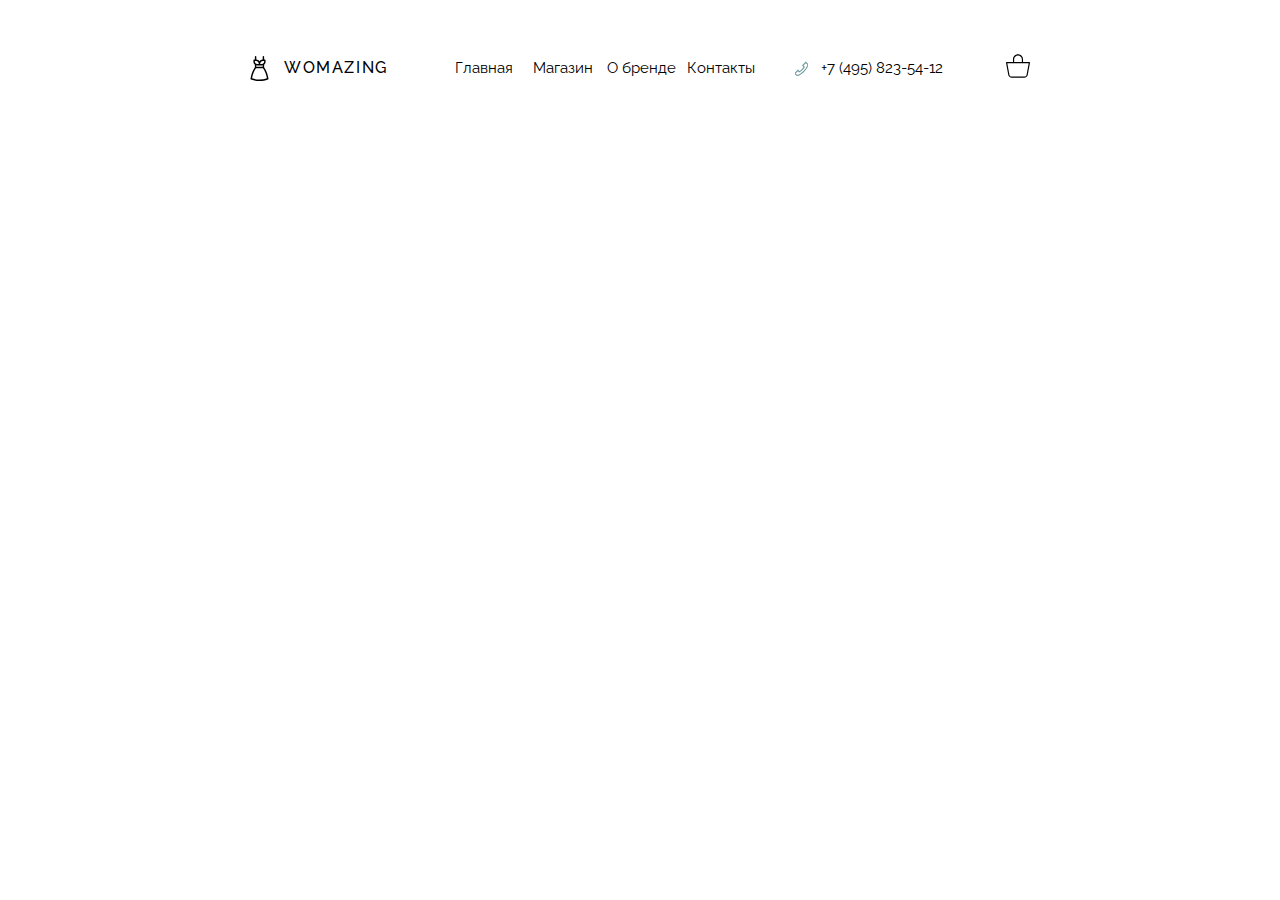
==== basket.html @ 0718bf18 "fix: исправить линки в панели навигации для малого экрана feat: Добавить файл shop.css, сделать хеде" ====
<!DOCTYPE html>
<html lang="ru">

<head>
    <meta charset="UTF-8">
    <meta http-equiv="X-UA-Compatible" content="IE=edge">
    <meta name="viewport" content="width=device-width, initial-scale=1.0">
    <link rel="stylesheet" href="assets/css/normalize.css">
    <link rel="stylesheet" href="assets/css/main.css">
    <title>Корзина</title>

</head>

<body>
    <!--Логотип и панель навигации-->
    <div class="logo md-block sd"><!--Логотип для мобильного экрана-->
        <img src="assets/buttons/logo.svg" alt="dress">
        <span>WOMAZING</span>
    </div>

    <nav>
        <div class="nav-logo lg-block">
            <!--Логотип может использоваться сам по себе (в футере)
            оборачиваю в отдельный div для позиционирования в панели навигации-->
            <div class="logo">
                <img src="assets/buttons/logo.svg" alt="dress">
                <span>WOMAZING</span>
            </div>
        </div>

        <!--Меню для маленьких экранов-->
        <div class="sd" role="navigation">
            <div id="menuToggle">
                <input type="checkbox" id="hambMenu" />
                <span></span><!--Этот спан будет отображаться в виде линеечки в кубике-->
                <span></span>
                <span></span>
                <ul id="menu">
                    <a href="index.html">
                        <li>Главная</li>
                    </a>
                    <a href="shop.html">
                        <li>Магазин</li>
                    </a>
                    <a href="brand.html">
                        <li>О бренде</li>
                    </a>
                    <a href="contacts.html">
                        <li>Контакты</li>
                    </a>
                </ul>

            </div>
            <label for="hambMenu">МЕНЮ</label>
        </div>

        <!--Элементы меню для medium экранов и более-->
        <div class="nav-bar md-grid lg-grid">
            <div class="nav-main">
                <a href="index.html">Главная</a>
            </div>
            <div class="nav-shop">
                <a href="shop.html">Магазин</a>
            </div>
            <div class="nav-brand">
                <a href="brand.html">О бренде</a>
            </div>
            <div class="nav-contacts">
                <a href="contacts.html">Контакты</a>
            </div>
        </div>
        <div class="nav-phone">
            <a href="#">
                <div class="phone-img">
                    <img src="assets/buttons/phone.svg" alt="телефон">
                    <img src="assets/buttons/phone-hover.svg" alt="телефон">
                </div>
                <span>+7 (495) 823-54-12</span>
            </a>
        </div>
        <div class="nav-basket">
            <a href="basket.html">
                <div class="link-img-container">
                    <img src="assets/buttons/basket.svg" alt="корзина">
                </div>
            </a>
        </div>
    </nav>
    <!--Окончание панели навигации-->



</body>

</html>
---- assets/css/main.css ----
@import url('https://fonts.googleapis.com/css2?family=Raleway:wght@400;500;700&display=swap');

body {
    /*Шрифты для всего проекта*/
    font-family: 'Raleway', sans-serif;

    background: white;
    /*Поля проекта для широкоэкранного макета*/
    padding: 54px 250px 0px 250px;
}



/*---------------Блок стиля ссылок в проекте----------------*/
a {
    text-decoration: none;
    color: black;
}


.link-current {
    color: #509498;
    font-weight: 500;
}

.link-img-container:hover {
    height: 100%;
    background: #6E9C9F;
    background-blend-mode: lighten;
}

/*------------------------------------------------------*/


h1 {
    font-weight: 500;
    font-size: 55px;
    line-height: 110%;
}

nav {
    display: grid;
    grid-template-columns: [start-logo] 145px 1.5fr [start-menu] 3.5fr [end-menu] 1fr [start-phone] 170px [start-basket] 2fr;
    align-items: center;
    gap: 10px;
    font-size: 15px;
    margin-bottom: 10px;
}

nav a:hover {
    background: #6E9C9F;
    color: #E0E0E0;
}

.nav-logo {
    grid-column: start-logo/start-menu;
    justify-self: left;
}


.nav-bar {
    grid-column: start-menu/end-menu;
    justify-self: end;


    /*Необходимо добиться в десктопной версии ширины между элементами меню не более 45px.
    Это делаем на гридах*/
    display: grid;
    /*Фикс. ширина для элементов меню. Динамичная ширина - для полей*/
    grid-template-columns: 1fr 45px 1fr 45px 1fr 45px 1fr;
    justify-items: center;
    gap: 12px;
}

.nav-main,
.nav-shop,
.nav-brand,
.nav-contacts {
    /*Прописываем стили, общие для всех элементов меню*/
    white-space: nowrap;
}

.nav-main {
    grid-column: 1/2;
}

.nav-shop {
    grid-column: 3/4;
}

.nav-brand {
    grid-column: 5/6;
}

.nav-contacts {
    grid-column: 7/8;
}


/*---------------Стили телефонного номера-------------*/
.nav-phone {
    grid-column: start-phone/start-basket;
}

.nav-phone a {
    display: flex;
    align-items: center;

}

.nav-phone span {
    padding-left: 13px;
}


.phone-img {
    display: inline-block;
    height: 15px;
    width: 13px;
}

.phone-img img {
    width: 100%;
    height: 100%;
    object-fit: cover;
}

.phone-img img:nth-of-type(2) {
    /*Изначально второе изображение трубки скрыто*/
    display: none;
}


.nav-phone:hover img:nth-of-type(1) {
    display: none;
}

.nav-phone:hover img:nth-of-type(2) {
    display: block;
}


/*-------------СТИЛЬ КОРЗИНЫ В МЕНЮ НАВИГАЦИИ---------*/
.nav-basket {
    grid-column: start-basket/-1;
    justify-self: end;
}

/*-------------------СТИЛИ ЛОГОТИПА-------------------*/
.logo {
    display: flex;
    align-items: center;
    font-weight: 500;
    font-size: 16px;
    letter-spacing: 0.1em;
}

.logo img {
    margin-right: 15px;
}

/*------------------------------------------------------*/


/*Стили затирания блоков доступны для всех
котрольных точек @media*/
.sd,
.md-block,
.md-grid,
.md-flex {
    display: none;
}

.lg-block {
    display: block;
}

.lg-grid {
    display: grid;
}

.lg-flex {
    display: flex;
}



@media screen and (max-width: 1350px) {

    /*Ширина, при которой разметка меню из figma больше не поддерживается. Делаем динамичные поля в body
Освобождаем место под меню в панели навигатора*/


    /*Контрольная точка. Ниже этой ширины вёрстка меню разметкой Figma не поддерживается. Переопределяем grid*/
    .nav-bar {
        grid-template-columns: 55px 1fr 55px 1fr 55px 1fr 55px;
        justify-self: normal;
    }
}


@media screen and (max-width: 1000px) {
    body {

        padding-left: 3vw;
        padding-right: 3vw;
    }

}

@media screen and (max-width: 720px) {
    body {

        padding: 5px 5px 0px 5px;
        font-size: 14px;
    }

    nav {
        grid-template-columns: 1fr 170px 40px;
        font-size: 14px;
        gap: 10px;

    }

    .nav-bar {
        grid-column: 1/2;
        grid-template-columns: 1fr 1fr 1fr 1fr;
        gap: 5px;
    }


    .nav-main {
        grid-column: 1/2;
    }

    .nav-shop {
        grid-column: 2/3;
    }

    .nav-brand {
        grid-column: 3/4;
    }

    .nav-contacts {
        grid-column: 4/5;
    }

    .nav-phone {
        grid-column: 2/3;
        justify-self: end;
    }

    .nav-basket {
        grid-column: 3/4;
    }


    /*Стили отображения средних экранов доступны только для средних экранов*/
    .sd,
    .lg-block,
    .lg-grid,
    .lg-flex {
        display: none;
    }

    .md-block {
        display: block;
    }

    .md-flex {
        display: flex;
    }

    .md-grid {
        display: grid;
    }

}

@media screen and (max-width: 480px) {

    /*Экран мобилки*/
    body {
        /*Оставляем минимальные поля*/

        font-size: 12px;
    }

    .lg,
    .md-block,
    .md-flex,
    .md-grid,
    .lg-block,
    .lg-grid,
    .lg-flex {
        display: none;
    }

    .sd {
        /*Показываем блок, доступный только для small display (мобилка)*/
        display: flex;
        align-items: center;
    }



    .logo {
        margin: 10px;
    }

    nav {
        grid-template-columns: 1.1fr 170px 1fr;
        gap: 5px;
    }

    .nav-phone {
        grid-column: 2/3;
    }

    .nav-basket {
        grid-column: 3/4;
    }



    /*---------------------------------------------------
    Стили для работы меню кубика-бургера
    За основу взят пример отсюда: 
    https://codepen.io/erikterwan/pen/EVzeRP
    -----------------------------------------------------*/
    label {
        padding-left: 5px;
        /*Цвет шрифта рядом с кубиком*/
        color: #303030;
    }

    #menuToggle {
        display: block;
        z-index: 1;
        -webkit-user-select: none;
        user-select: none;
    }

    #menuToggle a {
        text-decoration: none;
        /*Цвет шрифта внутри меню*/
        color: #303030;
        transition: color 0.3s ease;
    }

    #menuToggle a:hover {
        color: tomato;
    }


    #menuToggle input {
        /*Стиль чекбокса в открытом меню*/
        display: block;
        width: 40px;
        height: 32px;
        position: absolute;
        cursor: pointer;
        opacity: 0;
        /* hide this */
        z-index: 2;
        /* and place it over the hamburger */

        -webkit-touch-callout: none;
    }

    #menuToggle span {
        /*Стиль для горизонтальной линии
        в картинке для закрытого меню*/
        display: block;
        width: 33px;
        height: 4px;
        margin-bottom: 5px;
        margin-left: 5px;
        position: relative;

        background: #303030;
        border-radius: 3px;

        z-index: 1;

        transform-origin: 4px 0px;

        transition: transform 0.5s cubic-bezier(0.77, 0.2, 0.05, 1.0), background 0.5s cubic-bezier(0.77, 0.2, 0.05, 1.0),
            opacity 0.55s ease;
    }

    #menuToggle span:first-child {
        transform-origin: 0% 0%;
    }

    #menuToggle span:nth-last-child(2) {
        transform-origin: 0% 100%;
    }


    #menuToggle input:checked~span {
        opacity: 1;
        transform: rotate(45deg) translate(-2px, -1px);
        /*Цвет крестика*/
        background: #E0E0E0;
    }

    #menuToggle input:checked~span:nth-last-child(3) {
        opacity: 0;
        transform: rotate(0deg) scale(0.2, 0.2);
    }

    #menuToggle input:checked~span:nth-last-child(2) {
        transform: rotate(-45deg) translate(0, -1px);
    }

    #menu {
        /*Стиль для раскрытого меню*/
        position: absolute;
        width: 100px;
        margin: -35px 0px 0px -50px;
        /*Верхний отступ 70px - под палец,
        чтобы случайно не закрыть*/
        padding: 70px 5px 0px 50px;
        /*Цвет фона открытого меню*/
        background-color: rgba(110, 156, 159, 0.9);
        /*VS-code подсказал
         прикольный стиль смешивания из трёх букв*/
        background-blend-mode: hue;
        list-style-type: none;
        -webkit-font-smoothing: antialiased;
        /* to stop flickering of text in safari */

        transform-origin: 0% 0%;
        transform: translate(-100%, 0);

        transition: transform 0.5s cubic-bezier(0.77, 0.2, 0.05, 1.0);
    }

    #menu li {
        padding: 10px 0;
        color: #E0E0E0;
        /*font-size: 11px;*/

    }

    #menuToggle ul {
        display: flex;
        flex-direction: column;

    }

    #menuToggle input:checked~ul {
        transform: none;

    }
}
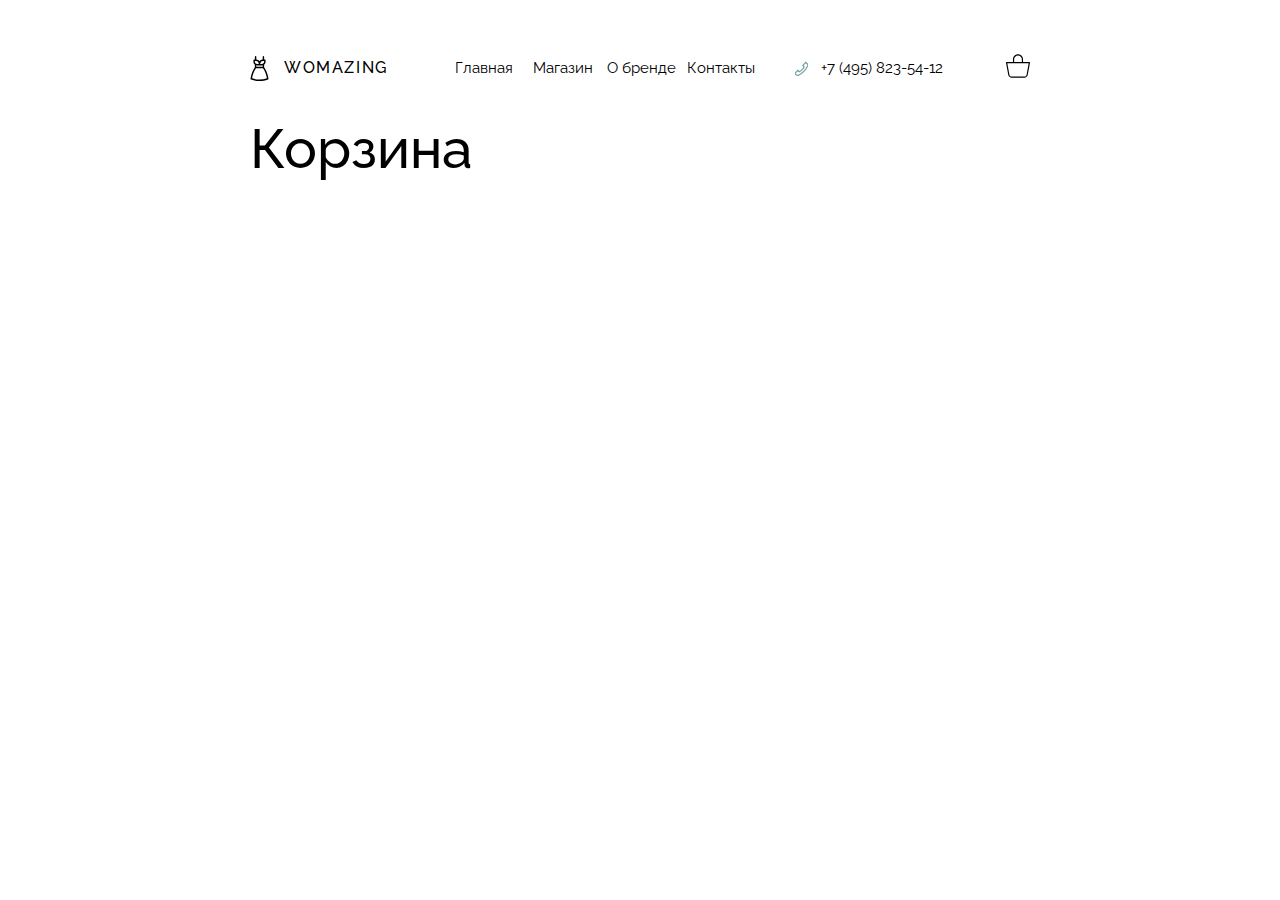
==== commit 382150dd: "fix: исправлены мелкие ошибки" ====
--- a/basket.html
+++ b/basket.html
@@ -7,13 +7,15 @@
     <meta name="viewport" content="width=device-width, initial-scale=1.0">
     <link rel="stylesheet" href="assets/css/normalize.css">
     <link rel="stylesheet" href="assets/css/main.css">
+    <link rel="stylesheet" href="assets/css/navigation.css">
     <title>Корзина</title>
 
 </head>
 
 <body>
     <!--Логотип и панель навигации-->
-    <div class="logo md-block sd"><!--Логотип для мобильного экрана-->
+    <div class="logo md-block sd">
+        <!--Логотип для мобильного экрана-->
         <img src="assets/buttons/logo.svg" alt="dress">
         <span>WOMAZING</span>
     </div>
@@ -31,25 +33,17 @@
         <!--Меню для маленьких экранов-->
         <div class="sd" role="navigation">
             <div id="menuToggle">
-                <input type="checkbox" id="hambMenu" />
-                <span></span><!--Этот спан будет отображаться в виде линеечки в кубике-->
+                <input type="checkbox" id="hambMenu">
+                <span></span>
+                <!--Этот спан будет отображаться в виде линеечки в кубике-->
                 <span></span>
                 <span></span>
                 <ul id="menu">
-                    <a href="index.html">
-                        <li>Главная</li>
-                    </a>
-                    <a href="shop.html">
-                        <li>Магазин</li>
-                    </a>
-                    <a href="brand.html">
-                        <li>О бренде</li>
-                    </a>
-                    <a href="contacts.html">
-                        <li>Контакты</li>
-                    </a>
+                    <li><a href="index.html">Главная</a></li>
+                    <li><a href="shop.html">Магазин</a></li>
+                    <li><a href="brand.html">О бренде</a></li>
+                    <li><a href="contacts.html">Контакты</a></li>
                 </ul>
-
             </div>
             <label for="hambMenu">МЕНЮ</label>
         </div>
@@ -88,6 +82,7 @@
     </nav>
     <!--Окончание панели навигации-->
 
+    <h1>Корзина</h1>
 
 
 </body>
--- a/assets/css/main.css
+++ b/assets/css/main.css
@@ -1,4 +1,5 @@
 @import url('https://fonts.googleapis.com/css2?family=Raleway:wght@400;500;700&display=swap');
+
 
 body {
     /*Шрифты для всего проекта*/
@@ -9,27 +10,10 @@
     padding: 54px 250px 0px 250px;
 }
 
-
-
-/*---------------Блок стиля ссылок в проекте----------------*/
 a {
     text-decoration: none;
     color: black;
 }
-
-
-.link-current {
-    color: #509498;
-    font-weight: 500;
-}
-
-.link-img-container:hover {
-    height: 100%;
-    background: #6E9C9F;
-    background-blend-mode: lighten;
-}
-
-/*------------------------------------------------------*/
 
 
 h1 {
@@ -38,420 +22,10 @@
     line-height: 110%;
 }
 
-nav {
-    display: grid;
-    grid-template-columns: [start-logo] 145px 1.5fr [start-menu] 3.5fr [end-menu] 1fr [start-phone] 170px [start-basket] 2fr;
-    align-items: center;
-    gap: 10px;
-    font-size: 15px;
-    margin-bottom: 10px;
-}
 
-nav a:hover {
-    background: #6E9C9F;
-    color: #E0E0E0;
-}
-
-.nav-logo {
-    grid-column: start-logo/start-menu;
-    justify-self: left;
-}
-
-
-.nav-bar {
-    grid-column: start-menu/end-menu;
-    justify-self: end;
-
-
-    /*Необходимо добиться в десктопной версии ширины между элементами меню не более 45px.
-    Это делаем на гридах*/
-    display: grid;
-    /*Фикс. ширина для элементов меню. Динамичная ширина - для полей*/
-    grid-template-columns: 1fr 45px 1fr 45px 1fr 45px 1fr;
-    justify-items: center;
-    gap: 12px;
-}
-
-.nav-main,
-.nav-shop,
-.nav-brand,
-.nav-contacts {
-    /*Прописываем стили, общие для всех элементов меню*/
-    white-space: nowrap;
-}
-
-.nav-main {
-    grid-column: 1/2;
-}
-
-.nav-shop {
-    grid-column: 3/4;
-}
-
-.nav-brand {
-    grid-column: 5/6;
-}
-
-.nav-contacts {
-    grid-column: 7/8;
-}
-
-
-/*---------------Стили телефонного номера-------------*/
-.nav-phone {
-    grid-column: start-phone/start-basket;
-}
-
-.nav-phone a {
-    display: flex;
-    align-items: center;
-
-}
-
-.nav-phone span {
-    padding-left: 13px;
-}
-
-
-.phone-img {
-    display: inline-block;
-    height: 15px;
-    width: 13px;
-}
-
-.phone-img img {
-    width: 100%;
-    height: 100%;
-    object-fit: cover;
-}
-
-.phone-img img:nth-of-type(2) {
-    /*Изначально второе изображение трубки скрыто*/
-    display: none;
-}
-
-
-.nav-phone:hover img:nth-of-type(1) {
-    display: none;
-}
-
-.nav-phone:hover img:nth-of-type(2) {
-    display: block;
-}
-
-
-/*-------------СТИЛЬ КОРЗИНЫ В МЕНЮ НАВИГАЦИИ---------*/
-.nav-basket {
-    grid-column: start-basket/-1;
-    justify-self: end;
-}
-
-/*-------------------СТИЛИ ЛОГОТИПА-------------------*/
-.logo {
-    display: flex;
-    align-items: center;
-    font-weight: 500;
-    font-size: 16px;
-    letter-spacing: 0.1em;
-}
-
-.logo img {
-    margin-right: 15px;
-}
-
-/*------------------------------------------------------*/
-
-
-/*Стили затирания блоков доступны для всех
-котрольных точек @media*/
-.sd,
-.md-block,
-.md-grid,
-.md-flex {
-    display: none;
-}
-
-.lg-block {
-    display: block;
-}
-
-.lg-grid {
-    display: grid;
-}
-
-.lg-flex {
-    display: flex;
-}
-
-
-
-@media screen and (max-width: 1350px) {
-
-    /*Ширина, при которой разметка меню из figma больше не поддерживается. Делаем динамичные поля в body
-Освобождаем место под меню в панели навигатора*/
-
-
-    /*Контрольная точка. Ниже этой ширины вёрстка меню разметкой Figma не поддерживается. Переопределяем grid*/
-    .nav-bar {
-        grid-template-columns: 55px 1fr 55px 1fr 55px 1fr 55px;
-        justify-self: normal;
-    }
-}
-
-
-@media screen and (max-width: 1000px) {
-    body {
-
-        padding-left: 3vw;
-        padding-right: 3vw;
-    }
-
-}
-
-@media screen and (max-width: 720px) {
-    body {
-
-        padding: 5px 5px 0px 5px;
-        font-size: 14px;
-    }
-
-    nav {
-        grid-template-columns: 1fr 170px 40px;
-        font-size: 14px;
-        gap: 10px;
-
-    }
-
-    .nav-bar {
-        grid-column: 1/2;
-        grid-template-columns: 1fr 1fr 1fr 1fr;
-        gap: 5px;
-    }
-
-
-    .nav-main {
-        grid-column: 1/2;
-    }
-
-    .nav-shop {
-        grid-column: 2/3;
-    }
-
-    .nav-brand {
-        grid-column: 3/4;
-    }
-
-    .nav-contacts {
-        grid-column: 4/5;
-    }
-
-    .nav-phone {
-        grid-column: 2/3;
-        justify-self: end;
-    }
-
-    .nav-basket {
-        grid-column: 3/4;
-    }
-
-
-    /*Стили отображения средних экранов доступны только для средних экранов*/
-    .sd,
-    .lg-block,
-    .lg-grid,
-    .lg-flex {
-        display: none;
-    }
-
-    .md-block {
-        display: block;
-    }
-
-    .md-flex {
-        display: flex;
-    }
-
-    .md-grid {
-        display: grid;
-    }
-
-}
-
-@media screen and (max-width: 480px) {
-
-    /*Экран мобилки*/
-    body {
-        /*Оставляем минимальные поля*/
-
-        font-size: 12px;
-    }
-
-    .lg,
-    .md-block,
-    .md-flex,
-    .md-grid,
-    .lg-block,
-    .lg-grid,
-    .lg-flex {
-        display: none;
-    }
-
-    .sd {
-        /*Показываем блок, доступный только для small display (мобилка)*/
-        display: flex;
-        align-items: center;
-    }
-
-
-
-    .logo {
-        margin: 10px;
-    }
-
-    nav {
-        grid-template-columns: 1.1fr 170px 1fr;
-        gap: 5px;
-    }
-
-    .nav-phone {
-        grid-column: 2/3;
-    }
-
-    .nav-basket {
-        grid-column: 3/4;
-    }
-
-
-
-    /*---------------------------------------------------
-    Стили для работы меню кубика-бургера
-    За основу взят пример отсюда: 
-    https://codepen.io/erikterwan/pen/EVzeRP
-    -----------------------------------------------------*/
-    label {
-        padding-left: 5px;
-        /*Цвет шрифта рядом с кубиком*/
-        color: #303030;
-    }
-
-    #menuToggle {
-        display: block;
-        z-index: 1;
-        -webkit-user-select: none;
-        user-select: none;
-    }
-
-    #menuToggle a {
-        text-decoration: none;
-        /*Цвет шрифта внутри меню*/
-        color: #303030;
-        transition: color 0.3s ease;
-    }
-
-    #menuToggle a:hover {
-        color: tomato;
-    }
-
-
-    #menuToggle input {
-        /*Стиль чекбокса в открытом меню*/
-        display: block;
-        width: 40px;
-        height: 32px;
-        position: absolute;
-        cursor: pointer;
-        opacity: 0;
-        /* hide this */
-        z-index: 2;
-        /* and place it over the hamburger */
-
-        -webkit-touch-callout: none;
-    }
-
-    #menuToggle span {
-        /*Стиль для горизонтальной линии
-        в картинке для закрытого меню*/
-        display: block;
-        width: 33px;
-        height: 4px;
-        margin-bottom: 5px;
-        margin-left: 5px;
-        position: relative;
-
-        background: #303030;
-        border-radius: 3px;
-
-        z-index: 1;
-
-        transform-origin: 4px 0px;
-
-        transition: transform 0.5s cubic-bezier(0.77, 0.2, 0.05, 1.0), background 0.5s cubic-bezier(0.77, 0.2, 0.05, 1.0),
-            opacity 0.55s ease;
-    }
-
-    #menuToggle span:first-child {
-        transform-origin: 0% 0%;
-    }
-
-    #menuToggle span:nth-last-child(2) {
-        transform-origin: 0% 100%;
-    }
-
-
-    #menuToggle input:checked~span {
-        opacity: 1;
-        transform: rotate(45deg) translate(-2px, -1px);
-        /*Цвет крестика*/
-        background: #E0E0E0;
-    }
-
-    #menuToggle input:checked~span:nth-last-child(3) {
-        opacity: 0;
-        transform: rotate(0deg) scale(0.2, 0.2);
-    }
-
-    #menuToggle input:checked~span:nth-last-child(2) {
-        transform: rotate(-45deg) translate(0, -1px);
-    }
-
-    #menu {
-        /*Стиль для раскрытого меню*/
-        position: absolute;
-        width: 100px;
-        margin: -35px 0px 0px -50px;
-        /*Верхний отступ 70px - под палец,
-        чтобы случайно не закрыть*/
-        padding: 70px 5px 0px 50px;
-        /*Цвет фона открытого меню*/
-        background-color: rgba(110, 156, 159, 0.9);
-        /*VS-code подсказал
-         прикольный стиль смешивания из трёх букв*/
-        background-blend-mode: hue;
-        list-style-type: none;
-        -webkit-font-smoothing: antialiased;
-        /* to stop flickering of text in safari */
-
-        transform-origin: 0% 0%;
-        transform: translate(-100%, 0);
-
-        transition: transform 0.5s cubic-bezier(0.77, 0.2, 0.05, 1.0);
-    }
-
-    #menu li {
-        padding: 10px 0;
-        color: #E0E0E0;
-        /*font-size: 11px;*/
-
-    }
-
-    #menuToggle ul {
-        display: flex;
-        flex-direction: column;
-
-    }
-
-    #menuToggle input:checked~ul {
-        transform: none;
-
-    }
+/*Стиль для Хлебных крошек, для выделения текущей страницы*/
+.curr-page-position {
+    display: inline;
+    font-size: 17px;
+    color: #919191;
 }--- a/assets/css/navigation.css
+++ b/assets/css/navigation.css
@@ -0,0 +1,447 @@
+:root {
+    /*z-индекс панели навигации*/
+    --nav-z-index: 10;
+    --nav-position: relative;
+}
+
+
+nav {
+    z-index: var(--nav-z-index);
+    position: var(--nav-position);
+    display: grid;
+    grid-template-columns: [start-logo] 145px 1.5fr [start-menu] 3.5fr [end-menu] 1fr [start-phone] 170px [start-basket] 2fr;
+    align-items: center;
+    gap: 10px;
+    font-size: 15px;
+    margin-bottom: 10px;
+}
+
+nav a:hover {
+    background: #6E9C9F;
+    color: #E0E0E0;
+}
+
+
+.link-current {
+    color: #509498;
+    font-weight: 500;
+}
+
+.link-img-container:hover {
+    height: 100%;
+    background: #6E9C9F;
+    background-blend-mode: lighten;
+}
+
+.nav-logo {
+    grid-column: start-logo/start-menu;
+    justify-self: left;
+}
+
+
+.nav-bar {
+
+    grid-column: start-menu/end-menu;
+    justify-self: end;
+
+
+    /*Необходимо добиться в десктопной версии ширины между элементами меню не более 45px.
+    Это делаем на гридах*/
+    display: grid;
+    /*Фикс. ширина для элементов меню. Динамичная ширина - для полей*/
+    grid-template-columns: 1fr 45px 1fr 45px 1fr 45px 1fr;
+    justify-items: center;
+    gap: 12px;
+}
+
+.nav-main,
+.nav-shop,
+.nav-brand,
+.nav-contacts {
+    /*Прописываем стили, общие для всех элементов меню*/
+    white-space: nowrap;
+}
+
+.nav-main {
+    grid-column: 1/2;
+}
+
+.nav-shop {
+    grid-column: 3/4;
+}
+
+.nav-brand {
+    grid-column: 5/6;
+}
+
+.nav-contacts {
+    grid-column: 7/8;
+}
+
+
+/*---------------Стили телефонного номера-------------*/
+.nav-phone {
+    grid-column: start-phone/start-basket;
+}
+
+.nav-phone a {
+    display: flex;
+    align-items: center;
+
+}
+
+.nav-phone span {
+    padding-left: 13px;
+}
+
+.phone-img {
+    display: inline-block;
+    height: 15px;
+    width: 13px;
+}
+
+.phone-img img {
+    width: 100%;
+    height: 100%;
+    object-fit: cover;
+}
+
+.phone-img img:nth-of-type(2) {
+    /*Изначально второе изображение трубки скрыто*/
+    display: none;
+}
+
+
+.nav-phone:hover img:nth-of-type(1) {
+    display: none;
+}
+
+.nav-phone:hover img:nth-of-type(2) {
+    display: block;
+}
+
+
+/*-------------СТИЛЬ КОРЗИНЫ В МЕНЮ НАВИГАЦИИ---------*/
+.nav-basket {
+    grid-column: start-basket/-1;
+    justify-self: end;
+}
+
+/*-------------------СТИЛИ ЛОГОТИПА-------------------*/
+.logo {
+    display: flex;
+    align-items: center;
+    font-weight: 500;
+    font-size: 16px;
+    letter-spacing: 0.1em;
+}
+
+.logo img {
+    margin-right: 15px;
+}
+
+/*------------------------------------------------------*/
+/*---------------------------------------------------------------------
+Набор стилей для контроля отображения блоков на экранах разной ширины
+-----------------------------------------------------------------------*/
+/*Стили затирания блоков доступны для всех
+котрольных точек @media*/
+.sd,
+.md-block,
+.md-grid,
+.md-flex {
+    display: none;
+}
+
+.lg-block {
+    display: block;
+}
+
+.lg-grid {
+    display: grid;
+}
+
+.lg-flex {
+    display: flex;
+}
+
+/*---------------------------------------------------------------------*/
+
+
+
+
+@media screen and (max-width: 1350px) {
+    /*Ширина, при которой разметка меню из figma больше не поддерживается.
+Контрольная точка необходима только для отображения nav и не влияет
+на остальную часть макета
+*/
+
+
+    /*Переопределяем grid. Поля между элементами меню становятся динамичными*/
+    .nav-bar {
+        grid-template-columns: 55px 1fr 55px 1fr 55px 1fr 55px;
+        justify-self: normal;
+    }
+}
+
+
+@media screen and (max-width: 1000px) {
+
+    /*Контрольная точка, при которой поля body становятся маленькими и динамичными*/
+    body {
+
+        padding-left: 3vw;
+        padding-right: 3vw;
+    }
+
+}
+
+@media screen and (max-width: 720px) {
+
+    /*Ниже этого значения будут проявляться блоки с классом md (middle display).
+    выше этого значения будут проявляться блоки с классом ld (large display)
+    */
+    body {
+
+        padding: 5px 5px 0px 5px;
+        font-size: 14px;
+    }
+
+    nav {
+        grid-template-columns: 1fr 170px 40px;
+        font-size: 14px;
+        gap: 10px;
+
+    }
+
+    .nav-bar {
+        grid-column: 1/2;
+        grid-template-columns: 1fr 1fr 1fr 1fr;
+        gap: 5px;
+    }
+
+
+    .nav-main {
+        grid-column: 1/2;
+    }
+
+    .nav-shop {
+        grid-column: 2/3;
+    }
+
+    .nav-brand {
+        grid-column: 3/4;
+    }
+
+    .nav-contacts {
+        grid-column: 4/5;
+    }
+
+    .nav-phone {
+        grid-column: 2/3;
+        justify-self: end;
+    }
+
+    .nav-basket {
+        grid-column: 3/4;
+    }
+
+
+    /*Стили отображения средних экранов доступны только для средних экранов*/
+    .sd,
+    .lg-block,
+    .lg-grid,
+    .lg-flex {
+        display: none;
+    }
+
+    .md-block {
+        display: block;
+    }
+
+    .md-flex {
+        display: flex;
+    }
+
+    .md-grid {
+        display: grid;
+    }
+
+}
+
+@media screen and (max-width: 480px) {
+
+    /*Экран мобилки*/
+    body {
+        /*Оставляем минимальные поля*/
+
+        font-size: 12px;
+    }
+
+    .lg,
+    .md-block,
+    .md-flex,
+    .md-grid,
+    .lg-block,
+    .lg-grid,
+    .lg-flex {
+        display: none;
+    }
+
+    .sd {
+        /*Показываем блок, доступный только для small display (мобилка)*/
+        display: flex;
+        align-items: center;
+    }
+
+
+
+    .logo {
+        margin: 10px;
+    }
+
+    nav {
+        grid-template-columns: 1.1fr 170px 1fr;
+        gap: 5px;
+    }
+
+    .nav-phone {
+        grid-column: 2/3;
+    }
+
+    .nav-basket {
+        grid-column: 3/4;
+    }
+
+
+
+    /*---------------------------------------------------
+    Стили для работы меню кубика-бургера
+    За основу взят пример отсюда: 
+    https://codepen.io/erikterwan/pen/EVzeRP
+    -----------------------------------------------------*/
+    label {
+        padding-left: 5px;
+        /*Цвет шрифта рядом с кубиком*/
+        color: #303030;
+    }
+
+    #menuToggle {
+        display: block;
+        z-index: 1;
+        -webkit-user-select: none;
+        user-select: none;
+    }
+
+    #menuToggle a {
+        text-decoration: none;
+        /*Цвет шрифта внутри меню*/
+        color: #E0E0E0;
+        transition: color 0.3s ease;
+    }
+
+    #menuToggle a:hover {
+        color: rgb(200, 200, 200);
+    }
+
+
+    #menuToggle input {
+        /*Стиль чекбокса в открытом меню*/
+        display: block;
+        width: 40px;
+        height: 32px;
+        position: absolute;
+        cursor: pointer;
+        opacity: 0;
+        /* hide this */
+        z-index: 2;
+        /* and place it over the hamburger */
+
+        -webkit-touch-callout: none;
+    }
+
+    #menuToggle span {
+        /*Стиль для горизонтальной линии
+        в картинке для закрытого меню*/
+        display: block;
+        width: 33px;
+        height: 4px;
+        margin-bottom: 5px;
+        margin-left: 5px;
+        position: relative;
+
+        background: #303030;
+        border-radius: 3px;
+
+        z-index: 1;
+
+        transform-origin: 4px 0px;
+
+        transition: transform 0.5s cubic-bezier(0.77, 0.2, 0.05, 1.0), background 0.5s cubic-bezier(0.77, 0.2, 0.05, 1.0),
+            opacity 0.55s ease;
+    }
+
+    #menuToggle span:first-child {
+        transform-origin: 0% 0%;
+    }
+
+    #menuToggle span:nth-last-child(2) {
+        transform-origin: 0% 100%;
+    }
+
+
+    #menuToggle input:checked~span {
+        opacity: 1;
+        transform: rotate(45deg) translate(-2px, -1px);
+        /*Цвет крестика*/
+        background: #E0E0E0;
+    }
+
+    #menuToggle input:checked~span:nth-last-child(3) {
+        opacity: 0;
+        transform: rotate(0deg) scale(0.2, 0.2);
+    }
+
+    #menuToggle input:checked~span:nth-last-child(2) {
+        transform: rotate(-45deg) translate(0, -1px);
+    }
+
+    #menu {
+        /*Стиль для раскрытого меню*/
+        position: absolute;
+        width: 100px;
+        margin: -35px 0px 0px -50px;
+        /*Верхний отступ 70px - под палец,
+        чтобы случайно не закрыть*/
+        padding: 70px 5px 0px 50px;
+        /*Цвет фона открытого меню*/
+        background-color: rgba(110, 156, 159, 0.9);
+        /*VS-code подсказал
+        прикольный стиль смешивания из трёх букв*/
+        background-blend-mode: hue;
+        list-style-type: none;
+        -webkit-font-smoothing: antialiased;
+        /* to stop flickering of text in safari */
+
+        transform-origin: 0% 0%;
+        transform: translate(-100%, 0);
+
+        transition: transform 0.5s cubic-bezier(0.77, 0.2, 0.05, 1.0);
+    }
+
+    #menu li {
+        /*Поля элементов меню*/
+        padding: 10px 10px;
+    }
+
+    #menuToggle ul {
+        display: flex;
+        flex-direction: column;
+
+    }
+
+    #menuToggle input:checked~ul {
+        transform: none;
+
+    }
+}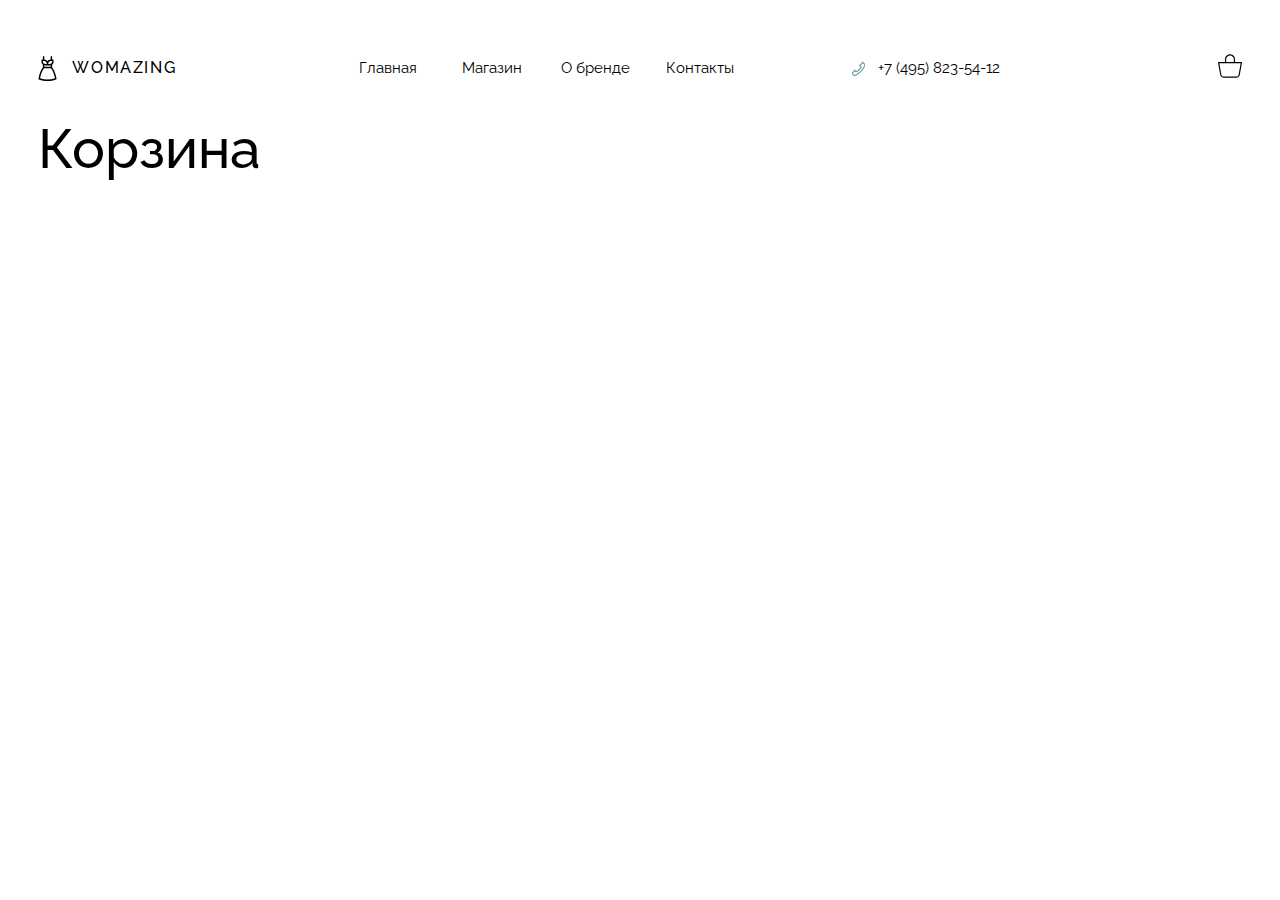
==== commit b243dec6: "feat: Сделать форму return-callback о уведомлении успешного звонка feat: Распространить объекты "обр" ====
--- a/basket.html
+++ b/basket.html
@@ -5,9 +5,11 @@
     <meta charset="UTF-8">
     <meta http-equiv="X-UA-Compatible" content="IE=edge">
     <meta name="viewport" content="width=device-width, initial-scale=1.0">
+    <script defer src="assets/js/callback.js"></script>
     <link rel="stylesheet" href="assets/css/normalize.css">
     <link rel="stylesheet" href="assets/css/main.css">
     <link rel="stylesheet" href="assets/css/navigation.css">
+    <link rel="stylesheet" href="assets/css/callback.css">
     <title>Корзина</title>
 
 </head>
@@ -64,7 +66,7 @@
             </div>
         </div>
         <div class="nav-phone">
-            <a href="#">
+            <a href="#" id="callback">
                 <div class="phone-img">
                     <img src="assets/buttons/phone.svg" alt="телефон">
                     <img src="assets/buttons/phone-hover.svg" alt="телефон">
@@ -85,6 +87,30 @@
     <h1>Корзина</h1>
 
 
+
+
+
+
+    <!--Блок кода получения обратного звонка-->
+    <div id="background-modal">
+
+    </div>
+    <form id="form-callback">
+        <button id="btn-close"><a href="#"> x</a></button>
+        <h4>Заказать обратный звонок</h4>
+        <div class="contact-info">
+            <input type="text" id="contact_name" name="contact_name" placeholder="Имя">
+            <input type="email" id="callback-email" name="email" placeholder="E-mail">
+            <input type="tel" id="callback-phone" name="phone" placeholder="Телефон: +74958235412" required>
+        </div>
+        <button type="submit" id="callback-submit" class="send1">Заказать звонок</button>
+    </form>
+
+    <form id="return-call">
+        <h4>Отлично! Мы скоро вам перезвоним</h4>
+        <button type="submit" id="return-call-submit" class="send2">Закрыть</button></a>
+    </form>
+    <!--Конец блока кода получения обратного звонка-->
 </body>
 
 </html>--- a/assets/css/navigation.css
+++ b/assets/css/navigation.css
@@ -181,11 +181,8 @@
     .nav-bar {
         grid-template-columns: 55px 1fr 55px 1fr 55px 1fr 55px;
         justify-self: normal;
-    }
-}
-
-
-@media screen and (max-width: 1000px) {
+
+    }
 
     /*Контрольная точка, при которой поля body становятся маленькими и динамичными*/
     body {
@@ -193,8 +190,9 @@
         padding-left: 3vw;
         padding-right: 3vw;
     }
-
-}
+}
+
+
 
 @media screen and (max-width: 720px) {
 
--- a/assets/css/callback.css
+++ b/assets/css/callback.css
@@ -0,0 +1,134 @@
+:root {
+    --z-index-callback-background: 12;
+    --z-index-form-callback: 13;
+    --form-callback-width: 300px;
+    --form-callback-height: 370px;
+    --z-index-return-call-background: 12;
+    --z-index-form-return-call: 13;
+    --form-return-call-width: 350px;
+    --form-return-call-height: 200px;
+}
+
+#form-callback {
+    display: none;
+    position: fixed;
+    z-index: var(--z-index-form-callback);
+    width: var(--form-callback-width);
+    height: var(--form-callback-height);
+    top: calc(50vh - (var(--form-callback-height) / 2));
+    left: calc(50vw - (var(--form-callback-width) / 2));
+    border: 1px solid #000000;
+    text-align: center;
+    background-color: #FFFFFF;
+
+}
+
+h4 {
+    margin: 50px 0 40px 0;
+
+}
+
+#form-callback input {
+    display: flex;
+    align-items: center;
+    width: 100%;
+    border: none;
+    border-bottom: 1.5px solid #000000;
+    padding: 10px 0 10px 0;
+}
+
+::placeholder {
+    font-size: 14px;
+}
+
+.contact-info {
+
+    padding: 0 45px 0 45px;
+}
+
+.send1 {
+    width: 210px;
+    height: 47px;
+    background-color: #6E9C9F;
+    border: none;
+    color: #FFFFFF;
+    font-family: 'Raleway', sans-serif;
+    font-size: 15px;
+    margin-top: 40px;
+
+}
+
+.send1:hover {
+    opacity: 0.9;
+}
+
+#btn-close {
+    position: relative;
+    /*Сдвигаем слева направо относительно исходной позиции
+    на половину ширины формы за вычетом отступа от края и ширины крестика*/
+    left: calc(var(--form-callback-width) / 2 - 25px);
+    border: none;
+    background: none;
+    opacity: 0.7;
+    font-size: 30px;
+}
+
+#btn-close:hover {
+    opacity: 1;
+}
+
+#background-modal {
+    /*Стили заливки страницы под формой*/
+    display: none;
+    position: fixed;
+    top: 0px;
+    left: 0px;
+    height: 100vh;
+    width: 100vw;
+    background-color: #6E9C9F;
+    opacity: 64%;
+    z-index: var(--z-index-callback-background);
+
+}
+
+.background-display {
+    /*Стиль, создающий модальное окно*/
+    display: block !important;
+}
+
+#form-callback input:invalid {
+    border-bottom: 1.5px solid red;
+}
+
+#form-callback input:valid {
+    border-bottom: 1.5px solid #000000;
+}
+
+#return-call {
+    display: none;
+    position: fixed;
+    z-index: var(--z-index-form-return-call);
+    width: var(--form-return-call-width);
+    height: var(--form-return-call-height);
+    top: calc(50vh - (var(--form-return-call-height) / 2));
+    left: calc(50vw - (var(--form-return-call-width) / 2));
+    border: 1px solid #000000;
+    text-align: center;
+    background-color: #FFFFFF;
+}
+
+.send2 {
+    width: 120px;
+    height: 47px;
+    background-color: #FFFFFF;
+    border: 1px solid #6E9C9F;
+    color: #6E9C9F;
+    font-family: 'Raleway', sans-serif;
+    font-size: 15px;
+    margin-top: 10px;
+
+}
+
+.send2:hover:hover {
+    opacity: 0.9;
+}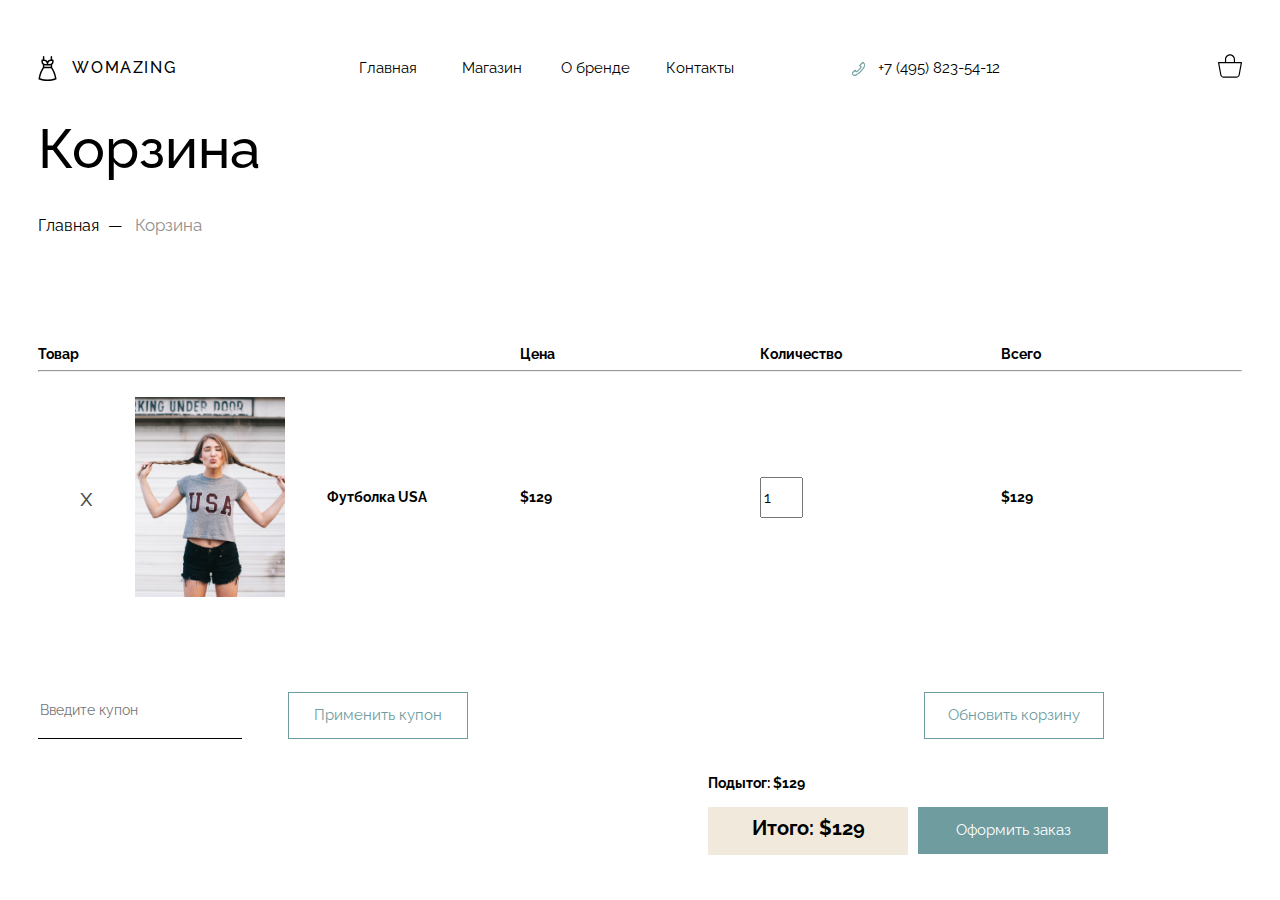
==== commit c345513b: "сделала корзину" ====
--- a/basket.html
+++ b/basket.html
@@ -10,6 +10,7 @@
     <link rel="stylesheet" href="assets/css/main.css">
     <link rel="stylesheet" href="assets/css/navigation.css">
     <link rel="stylesheet" href="assets/css/callback.css">
+    <link rel="stylesheet" href="assets/css/basket.css">
     <title>Корзина</title>
 
 </head>
@@ -83,9 +84,44 @@
         </div>
     </nav>
     <!--Окончание панели навигации-->
+    <header>
+    <h1>Корзина</h1>
+    <a href="index.html">Главная</a>&ensp;&mdash;&ensp;
+    <div class="curr-page-position">Корзина</div>
+    </header>
+    <main>
+        <div class="commodity_total">
+        <div class="commodity">Товар</div>
+        <div class="worth">Цена</div>
+        <div class="amount">Количество</div>
+        <div class="total">Всего</div>
+        </div>
+        <hr>
+        <div class="purchase_price">
+        <div class="purchase">
+        <button id="btn-close1"><a href="#">x</a></button>
+        <img src="assets/products/brooke-cagle-h3vR1F8-caI.jpg" class="shirt_image">
+        <div class="shirt">Футболка USA</div>
+        </div>
+        <div class="new_price1">$129</div>
+        <form method="get" action="basket.html">
+            <input type="number" name="quantity" id="quantity1" min="1" max="30" step="1" value="1">
+        </form>
+        <div class="new_price2">$129</div>
+        </div>
 
-    <h1>Корзина</h1>
-
+        <form class="form1">
+        <input type="text" id="enter_coupon" placeholder="Введите купон">
+        <button type="submit" class="send3">Применить купон</button>
+        <button type="submit" class="send4">Обновить корзину</button>
+        </form>
+        <div class="total1_send5">
+        <div class="subtotal">Подытог: $129</div>
+        <div class="total1">Итого: $129</div>
+        <button type="submit" class="send5">Оформить заказ</button>
+        </div>
+        </div>
+    </main>
 
 
 
@@ -96,7 +132,7 @@
 
     </div>
     <form id="form-callback">
-        <button id="btn-close"><a href="#"> x</a></button>
+        <button id="btn-close"><a href="#">x</a></button>
         <h4>Заказать обратный звонок</h4>
         <div class="contact-info">
             <input type="text" id="contact_name" name="contact_name" placeholder="Имя">
--- a/assets/css/callback.css
+++ b/assets/css/callback.css
@@ -129,6 +129,6 @@
 
 }
 
-.send2:hover:hover {
+.send2:hover {
     opacity: 0.9;
 }--- a/assets/css/basket.css
+++ b/assets/css/basket.css
@@ -0,0 +1,134 @@
+.commodity_total,
+.shirt,
+.new_price1,
+.new_price2,
+.subtotal {
+    font-size: 14px;
+    font-weight: bold;
+}
+.commodity_total {
+    display: grid;
+    width: 100%;
+    grid-template-columns: 2fr 1fr 1fr 1fr;
+    margin-top: 110px;
+}
+
+.purchase_price {
+    display: grid;
+    width: 100%;
+    height: 210px;
+    grid-template-columns: 2fr 1fr 1fr 1fr;
+    align-items: center;
+    margin-top: 20px;
+    
+}
+.purchase {
+    display: grid;
+    grid-template-columns: 1fr 2fr 2fr;
+    align-items: center;
+}
+
+#btn-close1 {
+    border: none;
+    background: none;
+    opacity: 0.7;
+    font-size: 25px;
+}
+
+#btn-close:hover {
+    opacity: 1;
+}
+
+.shirt_image {
+    width: 150px;
+    height: 200px;
+}
+
+
+#quantity1 {
+    width: 35px;
+    height: 35px;
+}
+
+.form1 {
+    display: grid;
+    grid-template-columns: 250px 1fr 1fr 1fr;
+    width: 100%;
+    margin-top: 80px;
+
+}
+
+.form1 input {
+    display: block;
+    width: 200px;
+    border: none;
+    border-bottom: 1.5px solid #000000;
+    outline: none;
+}
+::placeholder {
+    font-size: 14px;
+}
+
+.send3,
+.send4 {
+    width: 180px;
+    height: 47px;
+    background-color: #FFFFFF;
+    border: 1px solid #6E9C9F;
+    color: #6E9C9F;
+    font-family: 'Raleway', sans-serif;
+    font-size: 15px;
+    margin-top: 10px;
+
+}
+.send4 {
+    grid-column: 4/5;
+}
+
+.send3:hover,.send4:hover {
+    opacity: 0.9;
+    background-color: rgb(210, 228, 233);
+}
+
+.total1 {
+    display: block;
+    width: 200px;
+    height: 38px;
+    background-color: #F1EADC;
+    padding-top: 10px;
+    text-align: center;
+    font-size: 20px;
+    font-weight: bold;
+    grid-column: 1/2;
+
+}
+
+.send5 {
+    width: 190px;
+    height: 47px;
+    background-color: #6E9C9F;
+    border: none;
+    color: #FFFFFF;
+    font-family: 'Raleway', sans-serif;
+    font-size: 15px;
+    grid-column: 2/3;
+    justify-self: end;
+
+}
+.send5:hover {
+    opacity: 0.9;
+}
+.total1_send5 {
+    margin-top: 50px;
+    display: grid;
+    width: 400px;
+    grid-template-columns: 1fr 1fr;
+    grid-template-rows: 1fr 1fr;
+    position: relative;
+    left: 670px;
+    bottom: 30px;
+}
+.subtotal {
+    justify-self: start;
+    align-self: center;
+}
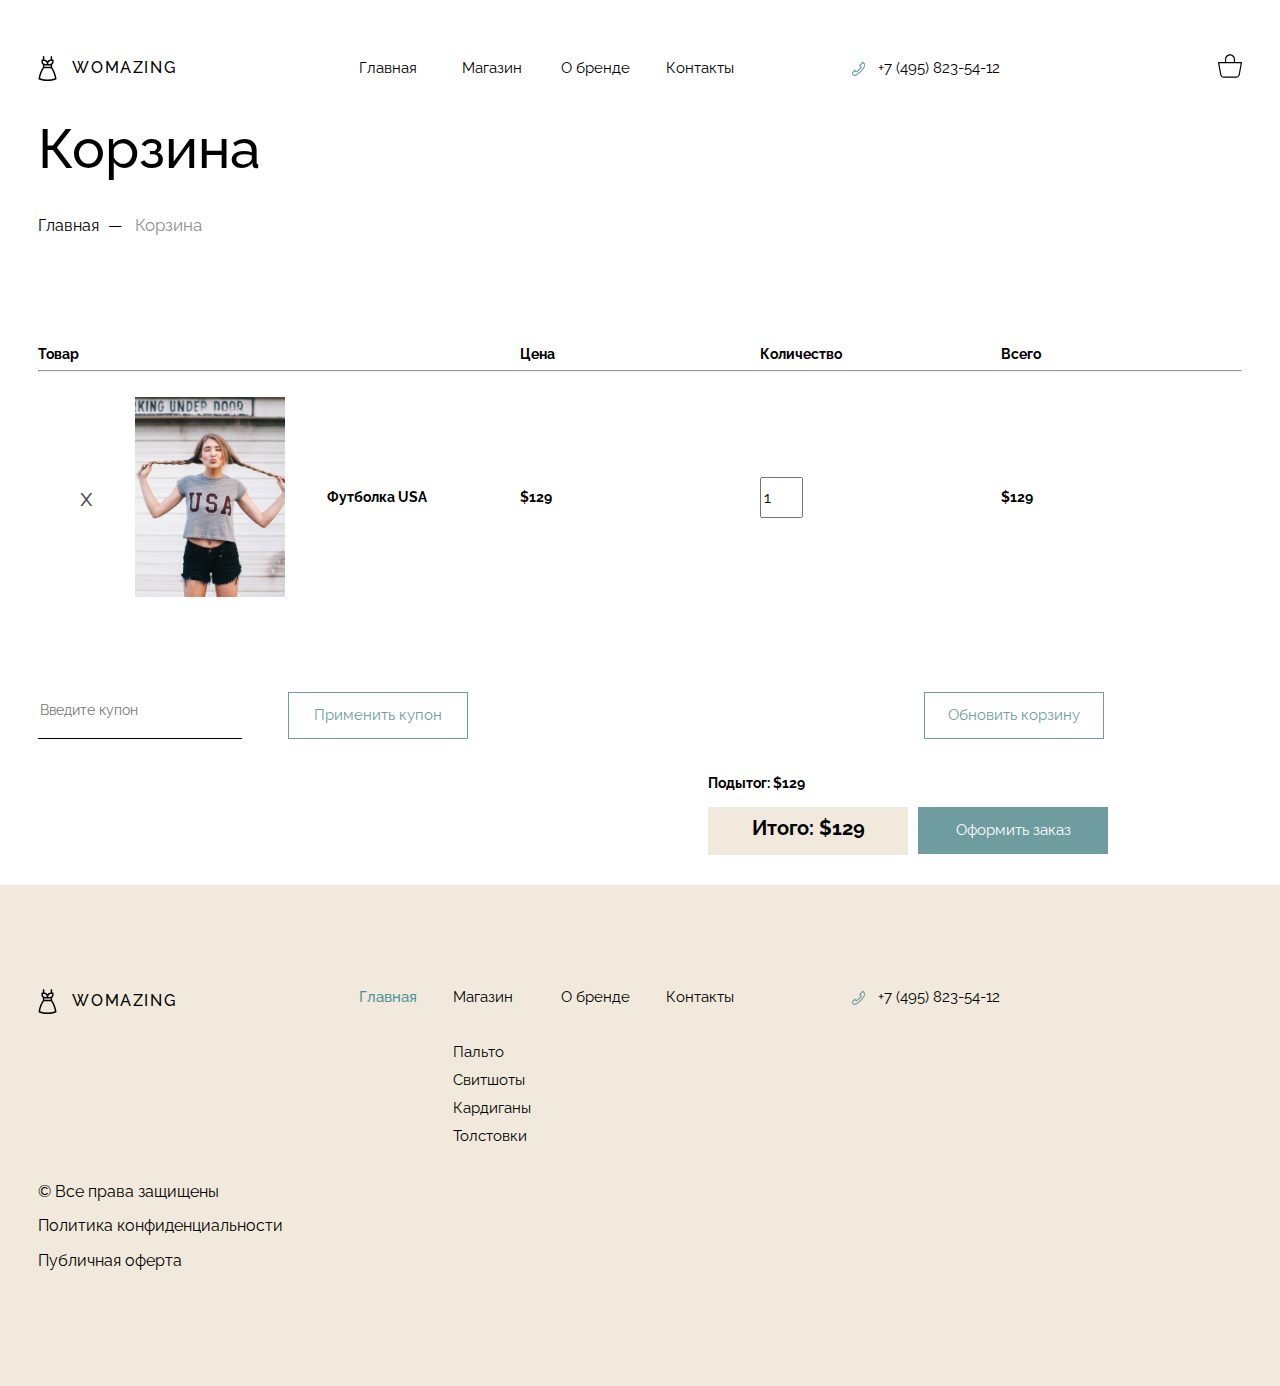
==== commit 7d6bb757: "feat: Добавить футер на все страницы проекта" ====
--- a/basket.html
+++ b/basket.html
@@ -9,6 +9,7 @@
     <link rel="stylesheet" href="assets/css/normalize.css">
     <link rel="stylesheet" href="assets/css/main.css">
     <link rel="stylesheet" href="assets/css/navigation.css">
+    <link rel="stylesheet" href="assets/css/footer.css">
     <link rel="stylesheet" href="assets/css/callback.css">
     <link rel="stylesheet" href="assets/css/basket.css">
     <title>Корзина</title>
@@ -124,7 +125,98 @@
     </main>
 
 
-
+    <footer>
+        <div class="footer-container">
+    
+            <!--Логотип для мобильного экрана-->
+            <div class="footer-logo-container">
+                <div>
+                    <img src="assets/buttons/logo.svg" alt="dress">
+                    <span>WOMAZING</span>
+                </div>
+    
+                <div>
+                    <a href="#" onclick="showCallbackForm();">
+                        <div class="phone-img">
+                            <img src="assets/buttons/phone.svg" alt="телефон">
+                            <img src="assets/buttons/phone-hover.svg" alt="телефон">
+                        </div>
+                        <span>+7 (495) 823-54-12</span>
+                    </a>
+                </div>
+            </div>
+    
+            <nav>
+                <div class="nav-logo lg-block">
+                    <!--Логотип может использоваться сам по себе (в футере)
+                            оборачиваю в отдельный div для позиционирования в панели навигации-->
+                    <div class="logo">
+                        <img src="assets/buttons/logo.svg" alt="dress">
+                        <span>WOMAZING</span>
+                    </div>
+                </div>
+    
+                <div class="nav-bar">
+                    <div class="nav-main">
+                        <a href="#" class="link-current">Главная</a>
+                    </div>
+                    <div class="nav-shop">
+                        <div><a href="shop.html">Магазин</a></div>
+                        <div class="nav-shop-categories"></div>
+                        <a href="shop.html?category=cat_palto&page=1">
+                            <div class="nav-shop-categories">Пальто</div>
+                        </a>
+                        <a href="shop.html?category=cat_sweetshot&page=1">
+                            <div class="nav-shop-categories">Свитшоты</div>
+                        </a>
+                        <a href="shop.html?category=cat_kardigan&page=1">
+                            <div class="nav-shop-categories">Кардиганы</div>
+                        </a>
+                        <a href="shop.html?category=cat_tolst&page=1">
+                            <div class="nav-shop-categories">Толстовки</div>
+                        </a>
+                    </div>
+                    <div class="nav-brand">
+                        <a href="brand.html">О бренде</a>
+                    </div>
+                    <div class="nav-contacts">
+                        <a href="contacts.html">Контакты</a>
+                    </div>
+                </div>
+                <div class="nav-phone md-block lg-block">
+                    <a href="#" onclick="showCallbackForm();">
+                        <div class="phone-img">
+                            <img src="assets/buttons/phone.svg" alt="телефон">
+                            <img src="assets/buttons/phone-hover.svg" alt="телефон">
+                        </div>
+                        <span>+7 (495) 823-54-12</span>
+                    </a>
+                </div>
+                <div class="nav-basket">
+                    <a href="basket.html">
+                        <div class="link-img-container">
+                            <img src="assets/buttons/basket.svg" alt="корзина">
+                        </div>
+                    </a>
+                </div>
+            </nav>
+            <!--Окончание панели навигации-->
+    
+    
+            <div class="business-info">
+                <div>
+                    &#169; Все права защищены
+                </div>
+                <div>
+                    <a href="#">Политика конфиденциальности</a>
+                </div>
+                <div>
+                    <a href="#">Публичная оферта</a>
+                </div>
+            </div>
+    
+        </div>
+    </footer>
 
 
     <!--Блок кода получения обратного звонка-->
--- a/assets/css/navigation.css
+++ b/assets/css/navigation.css
@@ -206,7 +206,7 @@
     }
 
     nav {
-        grid-template-columns: 1fr 170px 40px;
+        grid-template-columns: 1fr 157px 36px;
         font-size: 14px;
         gap: 10px;
 
--- a/assets/css/footer.css
+++ b/assets/css/footer.css
@@ -0,0 +1,79 @@
+@import url(navigation.css);
+
+footer{
+    background-color: #F1EADC;
+    padding-top: 104px;
+    padding-bottom: 100px;
+    margin-left: -250px;
+    margin-right: -250px;
+}
+
+.footer-container{
+    margin: 0px 250px;
+
+}
+
+.nav-shop-categories:hover, .business-info a:hover {
+    color: #6E9C9F!important;
+}
+
+.nav-shop-categories{
+    min-height: 18px;
+    margin: 10px 0px;
+}
+
+footer .nav-logo{
+    align-self: start;
+}
+
+footer .nav-phone{
+    align-self: start;
+}
+
+footer .nav-basket{
+    display: none;
+}
+
+.footer-logo-container{
+    display: none;
+}
+
+.business-info{
+    display: flex;
+    flex-direction: column;
+    height: 120px;
+    justify-content: space-evenly;
+}
+
+@media screen and (max-width: 720px) {
+    footer{
+        background-color: #F1EADC;
+        padding-top: 50px;
+        padding-bottom: 50px;
+    }
+
+    .footer-logo-container{
+        display: flex;
+        justify-content: space-between;
+        align-items: flex-end;
+        margin-top: 50px;
+        margin-bottom: 50px;
+        padding: 20px;
+    }
+    
+    footer .nav-phone{
+        display: none;
+    }
+
+    footer nav {
+        grid-template-columns: 1fr;
+        gap: 5px;
+    }
+
+    footer .nav-bar
+    {
+        grid-column: 1/-1;
+    }
+    
+    
+}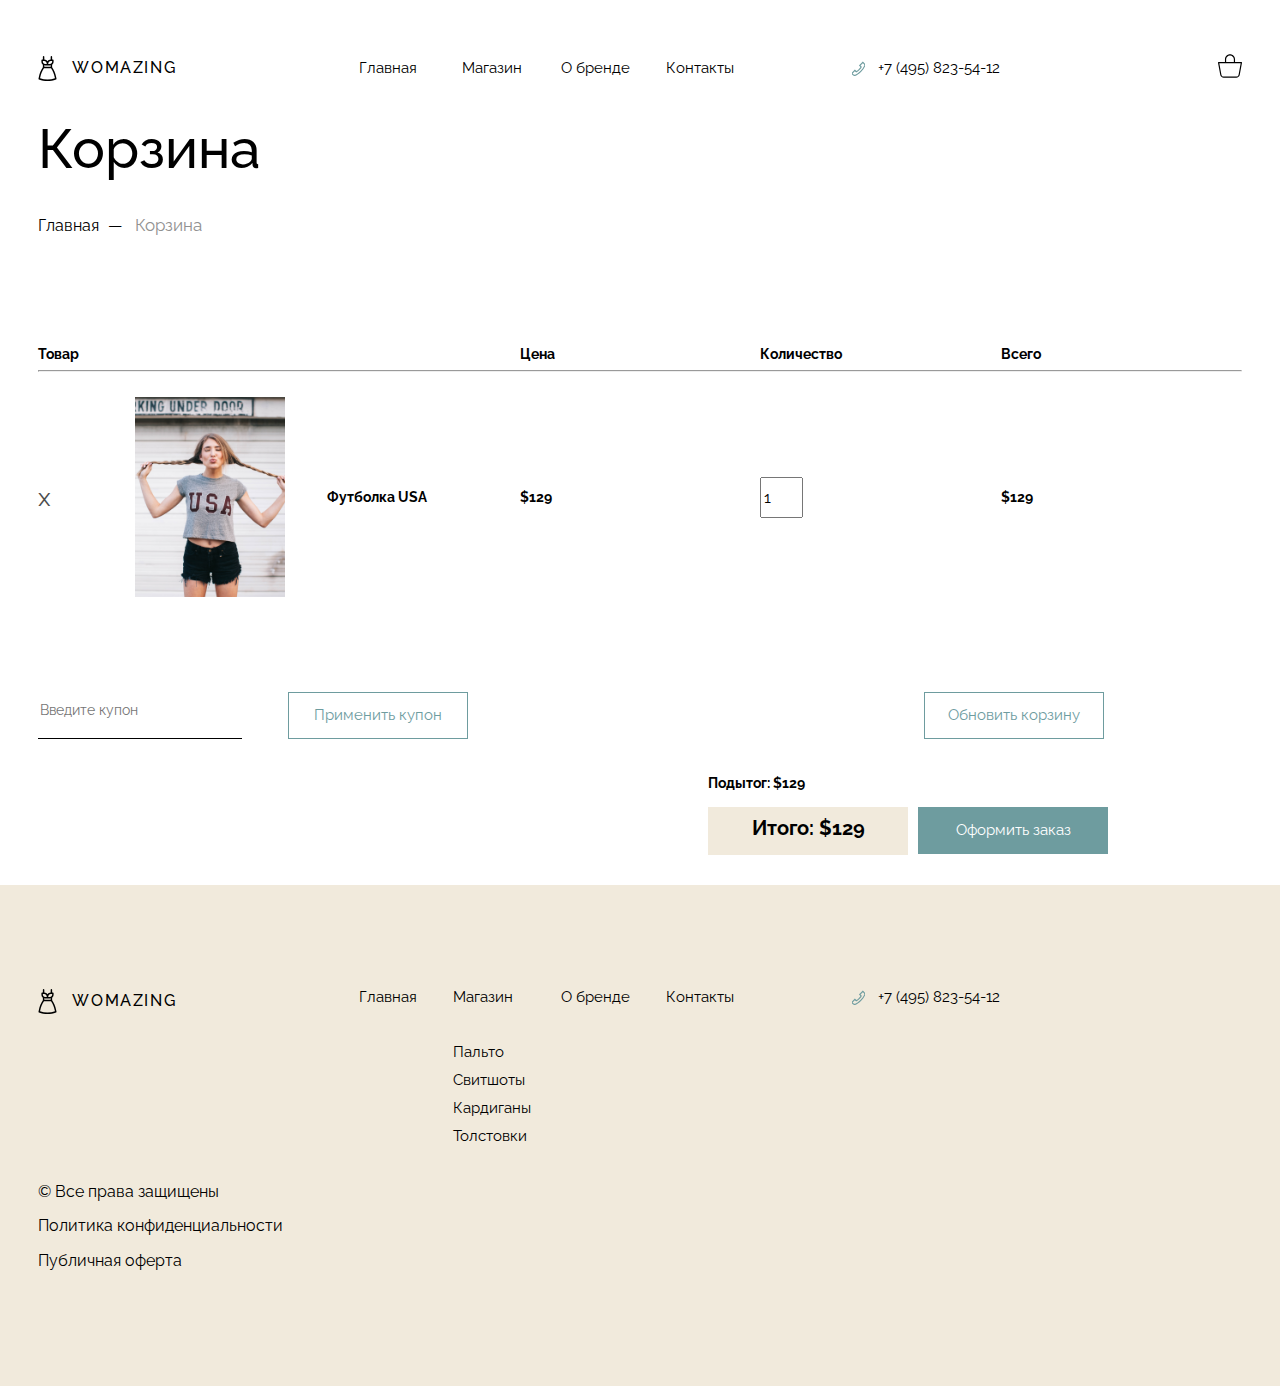
==== commit 884e3de3: "fix: исправить ссылки в футере и кнопках перехода со страницы на страницу fix: исправить замечания в" ====
--- a/basket.html
+++ b/basket.html
@@ -68,7 +68,7 @@
             </div>
         </div>
         <div class="nav-phone">
-            <a href="#" id="callback">
+            <a href="#" onclick="showCallbackForm();">
                 <div class="phone-img">
                     <img src="assets/buttons/phone.svg" alt="телефон">
                     <img src="assets/buttons/phone-hover.svg" alt="телефон">
@@ -92,36 +92,37 @@
     </header>
     <main>
         <div class="commodity_total">
-        <div class="commodity">Товар</div>
-        <div class="worth">Цена</div>
-        <div class="amount">Количество</div>
-        <div class="total">Всего</div>
+            <div class="commodity">Товар</div>
+            <div class="worth">Цена</div>
+            <div class="amount">Количество</div>
+            <div class="total">Всего</div>
         </div>
         <hr>
         <div class="purchase_price">
-        <div class="purchase">
-        <button id="btn-close1"><a href="#">x</a></button>
-        <img src="assets/products/brooke-cagle-h3vR1F8-caI.jpg" class="shirt_image">
-        <div class="shirt">Футболка USA</div>
-        </div>
-        <div class="new_price1">$129</div>
-        <form method="get" action="basket.html">
-            <input type="number" name="quantity" id="quantity1" min="1" max="30" step="1" value="1">
+            <div class="purchase">
+                <a id="btn-close1" href="#">x</a>
+                <img src="assets/products/brooke-cagle-h3vR1F8-caI.jpg" class="shirt_image" alt="Футболка USA">
+                <div class="shirt">Футболка USA</div>
+            </div>
+            <div class="new_price1">$129</div>
+            <form method="get" action="basket.html">
+                <input type="number" name="quantity" id="quantity1" min="1" max="30" step="1" value="1">
+            </form>
+            <div class="new_price2">$129</div>
+        </div>
+
+        <form class="form1" method="get" action="basket.html">
+            <input type="text" id="coupon" placeholder="Введите купон">
+            <button type="button" name="coupon_submit" class="send3">Применить купон</button>
+            <button type="submit" class="send4">Обновить корзину</button>
         </form>
-        <div class="new_price2">$129</div>
-        </div>
-
-        <form class="form1">
-        <input type="text" id="enter_coupon" placeholder="Введите купон">
-        <button type="submit" class="send3">Применить купон</button>
-        <button type="submit" class="send4">Обновить корзину</button>
+        <form method="get" action="checkout.html">
+            <div class="total1_send5">
+                <div class="subtotal">Подытог: $129</div>
+                <div class="total1">Итого: $129</div>
+                <button type="submit" class="send5">Оформить заказ</button>
+            </div>
         </form>
-        <div class="total1_send5">
-        <div class="subtotal">Подытог: $129</div>
-        <div class="total1">Итого: $129</div>
-        <button type="submit" class="send5">Оформить заказ</button>
-        </div>
-        </div>
     </main>
 
 
@@ -158,7 +159,7 @@
     
                 <div class="nav-bar">
                     <div class="nav-main">
-                        <a href="#" class="link-current">Главная</a>
+                        <a href="index.html">Главная</a>
                     </div>
                     <div class="nav-shop">
                         <div><a href="shop.html">Магазин</a></div>
@@ -224,7 +225,7 @@
 
     </div>
     <form id="form-callback">
-        <button id="btn-close"><a href="#">x</a></button>
+        <a id="btn-close" href="#">x</a>
         <h4>Заказать обратный звонок</h4>
         <div class="contact-info">
             <input type="text" id="contact_name" name="contact_name" placeholder="Имя">
@@ -236,7 +237,7 @@
 
     <form id="return-call">
         <h4>Отлично! Мы скоро вам перезвоним</h4>
-        <button type="submit" id="return-call-submit" class="send2">Закрыть</button></a>
+        <button type="submit" id="return-call-submit" class="send2">Закрыть</button>
     </form>
     <!--Конец блока кода получения обратного звонка-->
 </body>
